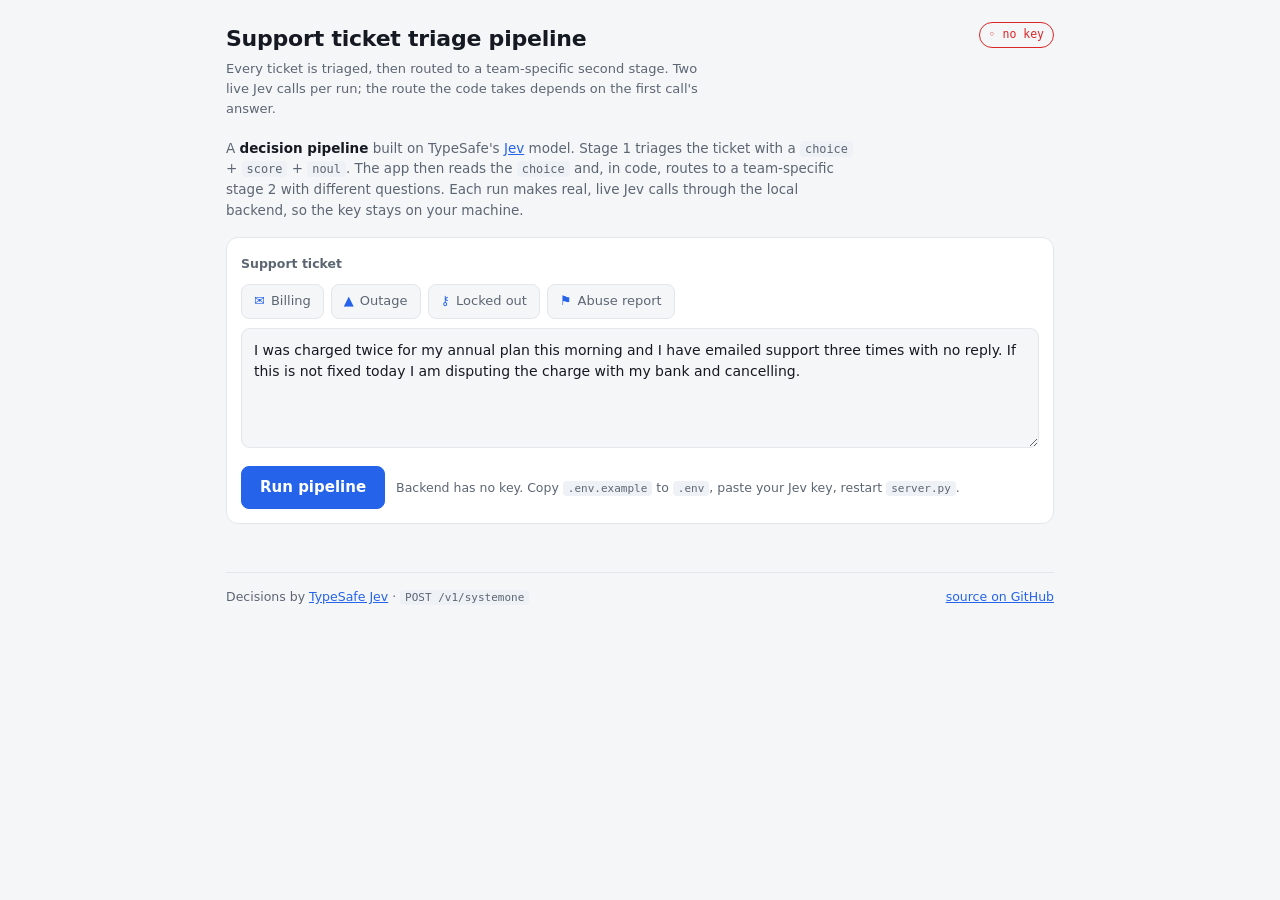
==== web/index.html @ fb1c967b "Rebuild as a live local decision pipeline (key-required, no Pages) Replaces the static replay/Pages " ====
<!doctype html>
<html lang="en">
<head>
<meta charset="utf-8">
<meta name="viewport" content="width=device-width,initial-scale=1">
<title>Jev Pipeline</title>
<link rel="icon" href="data:image/svg+xml,<svg xmlns='http://www.w3.org/2000/svg' viewBox='0 0 16 16'><circle cx='4' cy='8' r='2.3' fill='none' stroke='%232563eb' stroke-width='1.2'/><path d='M6 8h4M10 8l-2-2M10 8l-2 2' stroke='%232563eb' stroke-width='1.2' fill='none'/><circle cx='12.5' cy='8' r='1.4' fill='%232563eb'/></svg>">
<link rel="stylesheet" href="style.css">
</head>
<body>
<main>
  <header>
    <div>
      <h1 id="title">Jev Pipeline</h1>
      <p id="subtitle" class="tag"></p>
    </div>
    <span id="keybadge" class="keybadge">…</span>
  </header>

  <p class="primer">A <b>decision pipeline</b> built on TypeSafe's <a href="https://typesafe.ai" target="_blank" rel="noopener">Jev</a> model. Stage 1 triages the ticket with a <code>choice</code> + <code>score</code> + <code>noul</code>. The app then reads the <code>choice</code> and, in code, routes to a team-specific stage 2 with different questions. Each run makes real, live Jev calls through the local backend, so the key stays on your machine.</p>

  <section class="io">
    <div class="pane">
      <label class="plabel">Support ticket</label>
      <nav id="examples" aria-label="Examples"></nav>
      <textarea id="state" spellcheck="false" aria-label="Ticket text"></textarea>
      <div class="actions">
        <button id="run" class="run">Run pipeline</button>
        <span id="note" class="note"></span>
      </div>
    </div>
  </section>

  <div id="flow" class="flow"></div>
  <div id="summary" class="summary"></div>

  <footer>
    <span>Decisions by <a href="https://typesafe.ai" target="_blank" rel="noopener">TypeSafe Jev</a> · <code>POST /v1/systemone</code></span>
    <span><a href="https://github.com/abdulsalam-create/jev-prism" target="_blank" rel="noopener">source on GitHub</a></span>
  </footer>
</main>
<script src="app.js"></script>
</body>
</html>
---- web/style.css ----
:root{
  --bg:#f5f6f8; --card:#ffffff; --fg:#141922; --mut:#5c6673; --line:#e3e6eb;
  --acc:#2563eb; --choice:#2563eb; --score:#d97706; --noul:#16a34a;
  --bar:#eef1f5; --good:#16a34a; --warn:#d97706; --bad:#dc2626;
  --mono:ui-monospace,SFMono-Regular,Menlo,Consolas,monospace;
}
@media (prefers-color-scheme:dark){:root{
  --bg:#0d1016; --card:#161a22; --fg:#e6e9ee; --mut:#98a2b0; --line:#262c37;
  --acc:#60a5fa; --choice:#60a5fa; --score:#fbbf24; --noul:#4ade80;
  --bar:#1e242e; --good:#4ade80; --warn:#fbbf24; --bad:#f87171;
}}
*{box-sizing:border-box}
body{margin:0;background:var(--bg);color:var(--fg);
  font:15px/1.55 system-ui,-apple-system,"Segoe UI",Roboto,sans-serif}
main{max-width:860px;margin:0 auto;padding:22px 16px 56px}
a{color:var(--acc)}
code{font-family:var(--mono);font-size:.88em;background:var(--bar);padding:1px 5px;border-radius:4px}

header{display:flex;gap:12px;align-items:flex-start;justify-content:space-between}
h1{font-size:22px;margin:0;letter-spacing:-.01em}
.tag{margin:3px 0 0;color:var(--mut);font-size:13px;max-width:60ch}
.keybadge{font-family:var(--mono);font-size:11.5px;padding:3px 9px;border-radius:20px;
  border:1px solid var(--line);color:var(--mut);white-space:nowrap;flex:none}
.keybadge.ok{color:var(--good);border-color:var(--good)}
.keybadge.bad{color:var(--bad);border-color:var(--bad)}

.primer{margin:18px 0 16px;color:var(--mut);font-size:13.5px;max-width:74ch}
.primer b{color:var(--fg)}

.io .pane{background:var(--card);border:1px solid var(--line);border-radius:12px;padding:14px}
.plabel{font-size:12.5px;color:var(--mut);font-weight:600}
#examples{display:flex;gap:7px;flex-wrap:wrap;margin:9px 0}
.pbtn{background:var(--bg);border:1px solid var(--line);color:var(--mut);
  border-radius:8px;padding:6px 12px;font:inherit;font-size:13px;cursor:pointer;
  display:flex;gap:6px;align-items:center}
.pbtn:hover{border-color:var(--mut);color:var(--fg)}
.pbtn .ic{color:var(--acc)}
textarea#state{width:100%;min-height:120px;resize:vertical;border:1px solid var(--line);
  border-radius:9px;background:var(--bg);color:var(--fg);padding:11px 12px;
  font:14px/1.5 system-ui,sans-serif}
textarea#state:focus{outline:2px solid var(--acc);outline-offset:-1px;border-color:transparent}
.actions{display:flex;gap:11px;align-items:center;margin-top:11px;flex-wrap:wrap}
.run{background:var(--acc);border:1px solid var(--acc);color:#fff;border-radius:8px;
  padding:9px 18px;font:inherit;font-weight:600;cursor:pointer}
.run:hover{filter:brightness(1.07)}
.run:disabled{opacity:.55;cursor:default}
.note{font-size:12.5px;color:var(--mut)}

.flow{margin-top:18px;display:flex;flex-direction:column;gap:0}
.stage{background:var(--card);border:1px solid var(--line);border-radius:12px;
  padding:14px;animation:in .25s ease}
@keyframes in{from{opacity:0;transform:translateY(5px)}to{opacity:1;transform:none}}
.shead{display:flex;justify-content:space-between;align-items:baseline;margin-bottom:11px}
.shead h3{margin:0;font-size:15px}
.lat{font-family:var(--mono);font-size:11px;color:var(--good)}

.arrow{display:flex;flex-direction:column;align-items:center;gap:2px;
  padding:11px 0;color:var(--mut);font-size:12.5px}
.arrow code{background:none;padding:0}
.arrow b{color:var(--fg)}
.arrow .dn{font-size:11px;opacity:.8}
.arrow .tgt{font-weight:600;color:var(--acc)}

.lens{border:1px solid var(--line);border-radius:10px;padding:11px 12px;margin-top:10px}
.lens:first-of-type{margin-top:0}
.lens.isroute{border-color:var(--acc);box-shadow:0 0 0 1px var(--acc) inset}
.lhead{display:flex;align-items:baseline;gap:8px;margin-bottom:8px;flex-wrap:wrap}
.lname{font-weight:600;font-size:13.5px}
.ltype{font-family:var(--mono);font-size:10.5px;font-weight:700;padding:1px 6px;border-radius:4px;border:1px solid}
.ltype.choice{color:var(--choice);border-color:var(--choice)}
.ltype.score{color:var(--score);border-color:var(--score)}
.ltype.noul{color:var(--noul);border-color:var(--noul)}
.routetag{font-size:10px;font-weight:700;color:#fff;background:var(--acc);padding:1px 6px;border-radius:4px}
.conf{margin-left:auto;font-size:11.5px;color:var(--mut);font-family:var(--mono)}
.instr{font-size:12px;color:var(--mut);margin:-3px 0 9px}

.opt{display:grid;grid-template-columns:120px 1fr 44px;gap:9px;align-items:center;margin:4px 0;font-size:12.5px}
.opt .lab{text-align:right;color:var(--mut);white-space:nowrap;overflow:hidden;text-overflow:ellipsis}
.opt.win .lab{color:var(--fg);font-weight:600}
.track{height:9px;background:var(--bar);border-radius:5px;overflow:hidden}
.track i{display:block;height:100%;background:var(--choice);border-radius:5px;transition:width .5s ease}
.opt:not(.win) .track i{opacity:.4}
.opt .pct{font-family:var(--mono);color:var(--mut);text-align:right}
.opt.win .pct{color:var(--fg)}

.meter{position:relative;height:40px;margin:6px 0 4px}
.mtrack{position:absolute;top:16px;left:0;right:0;height:7px;border-radius:5px;
  background:linear-gradient(90deg,var(--good),var(--warn),var(--bad))}
.mticks{position:absolute;top:26px;left:0;right:0;display:flex;justify-content:space-between}
.mtick{font-size:9.5px;color:var(--mut);font-family:var(--mono)}
.needle{position:absolute;top:8px;width:3px;height:23px;background:var(--fg);border-radius:2px;
  transform:translateX(-50%);transition:left .5s ease}
.needle::after{content:"";position:absolute;top:-6px;left:50%;transform:translateX(-50%);
  border:5px solid transparent;border-top-color:var(--fg)}
.scoreval{display:flex;align-items:baseline;gap:7px;margin-bottom:2px}
.scoreval b{font-size:19px;font-family:var(--mono)}
.scoreval .lvl{font-size:12.5px;color:var(--mut)}
.legend{display:flex;flex-wrap:wrap;gap:4px 10px;margin-top:9px;font-size:11px;color:var(--mut)}
.legend span b{color:var(--fg);font-family:var(--mono)}

.noul{display:flex;align-items:center;gap:12px}
.ngauge{flex:1;height:11px;border-radius:6px;background:var(--bar);position:relative;overflow:hidden}
.ngauge i{position:absolute;top:0;bottom:0;left:0;border-radius:6px;transition:width .5s ease}
.nmid{position:absolute;top:-3px;bottom:-3px;left:50%;width:1px;background:var(--mut);opacity:.5}
.nval{font-family:var(--mono);font-weight:700;font-size:15px;width:118px;text-align:right}
.nval .yn{font-size:11px;font-weight:700;padding:1px 6px;border-radius:4px;margin-left:6px}
.yn.yes{color:#fff;background:var(--good)}.yn.no{color:#fff;background:var(--bad)}
.yn.maybe{color:#fff;background:var(--warn)}

.summary{margin-top:14px;text-align:center;font-size:12.5px;color:var(--mut);font-family:var(--mono)}
.summary b{color:var(--fg)}
.summary .sep{margin:0 9px;opacity:.5}
.err{background:var(--card);border:1px solid var(--bad);color:var(--bad);
  border-radius:10px;padding:12px;font-size:13px}

footer{display:flex;justify-content:space-between;flex-wrap:wrap;gap:8px;
  margin-top:30px;padding-top:14px;border-top:1px solid var(--line);
  font-size:12.5px;color:var(--mut)}
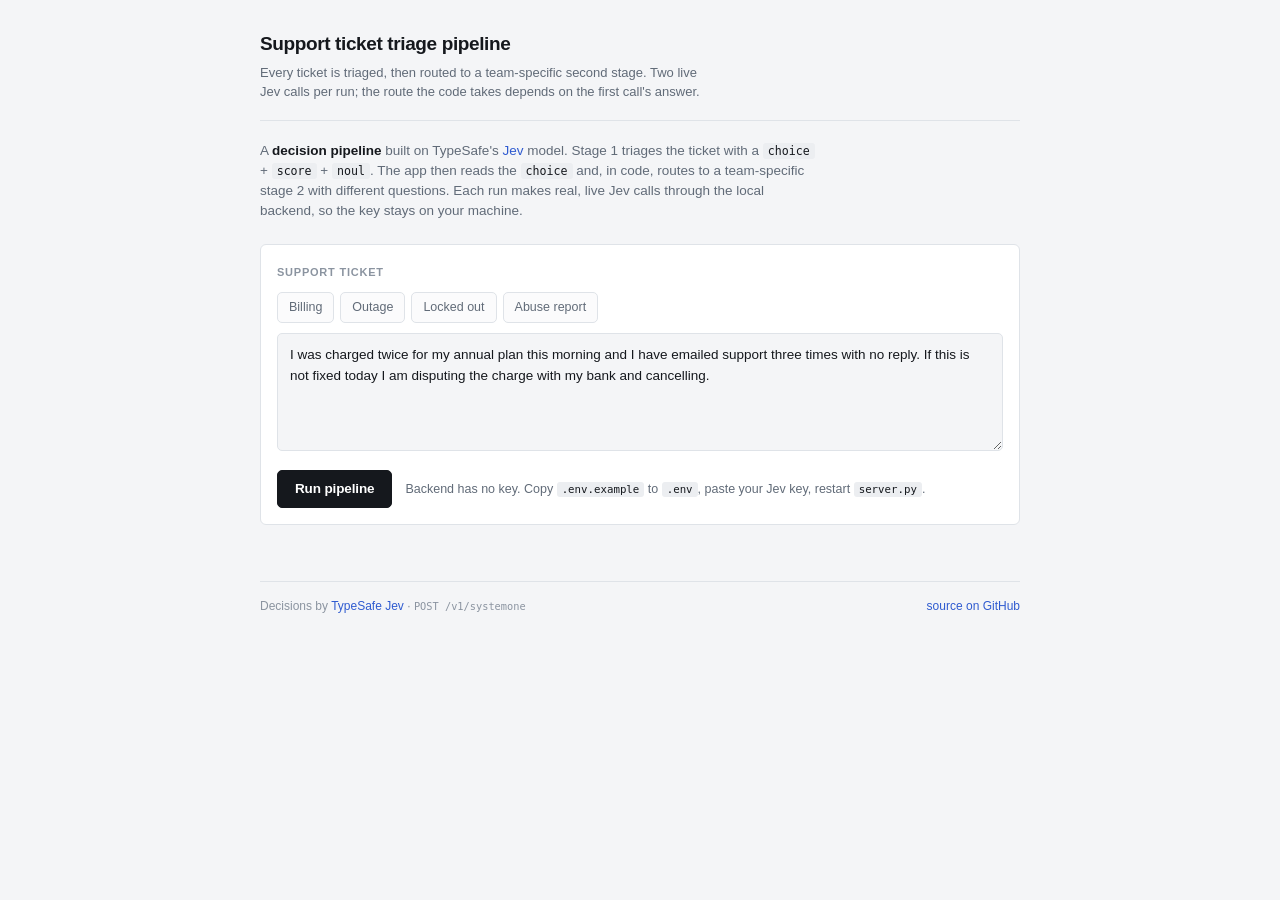
==== commit fa4dfab9: "Remove key-status badge from header" ====
--- a/web/index.html
+++ b/web/index.html
@@ -14,7 +14,6 @@
       <h1 id="title">Jev Pipeline</h1>
       <p id="subtitle" class="tag"></p>
     </div>
-    <span id="keybadge" class="keybadge">…</span>
   </header>
 
   <p class="primer">A <b>decision pipeline</b> built on TypeSafe's <a href="https://typesafe.ai" target="_blank" rel="noopener">Jev</a> model. Stage 1 triages the ticket with a <code>choice</code> + <code>score</code> + <code>noul</code>. The app then reads the <code>choice</code> and, in code, routes to a team-specific stage 2 with different questions. Each run makes real, live Jev calls through the local backend, so the key stays on your machine.</p>
--- a/web/style.css
+++ b/web/style.css
@@ -1,118 +1,133 @@
 :root{
-  --bg:#f5f6f8; --card:#ffffff; --fg:#141922; --mut:#5c6673; --line:#e3e6eb;
-  --acc:#2563eb; --choice:#2563eb; --score:#d97706; --noul:#16a34a;
-  --bar:#eef1f5; --good:#16a34a; --warn:#d97706; --bad:#dc2626;
-  --mono:ui-monospace,SFMono-Regular,Menlo,Consolas,monospace;
+  --bg:#f4f5f7; --surface:#ffffff; --raised:#fbfbfc;
+  --fg:#15181d; --mut:#616b78; --faint:#8b94a0;
+  --line:#dfe3e8; --line-2:#c9ced6;
+  --ink:#15181d;                      /* primary (near-black) */
+  --accent:#2f5bd0;                   /* single restrained accent, links only */
+  --fill:#2b3038;                     /* data fills (monochrome) */
+  --pos:#1a7f4b; --neg:#b4232a; --warn:#9a6212;
+  --track:#eceef1;
+  --mono:"SF Mono",SFMono-Regular,ui-monospace,Menlo,Consolas,monospace;
+  --sans:-apple-system,BlinkMacSystemFont,"Segoe UI",Roboto,Helvetica,Arial,sans-serif;
+  --r:6px;
 }
 @media (prefers-color-scheme:dark){:root{
-  --bg:#0d1016; --card:#161a22; --fg:#e6e9ee; --mut:#98a2b0; --line:#262c37;
-  --acc:#60a5fa; --choice:#60a5fa; --score:#fbbf24; --noul:#4ade80;
-  --bar:#1e242e; --good:#4ade80; --warn:#fbbf24; --bad:#f87171;
+  --bg:#0c0e11; --surface:#141619; --raised:#17191d;
+  --fg:#e7e9ec; --mut:#99a1ad; --faint:#6b7480;
+  --line:#23262c; --line-2:#30343b;
+  --ink:#e7e9ec; --accent:#7aa2ff; --fill:#c6ccd4;
+  --pos:#45b074; --neg:#e06a70; --warn:#d1a24a;
+  --track:#1d2025;
 }}
 *{box-sizing:border-box}
+html{-webkit-text-size-adjust:100%}
 body{margin:0;background:var(--bg);color:var(--fg);
-  font:15px/1.55 system-ui,-apple-system,"Segoe UI",Roboto,sans-serif}
-main{max-width:860px;margin:0 auto;padding:22px 16px 56px}
-a{color:var(--acc)}
-code{font-family:var(--mono);font-size:.88em;background:var(--bar);padding:1px 5px;border-radius:4px}
+  font:14.5px/1.5 var(--sans);
+  -webkit-font-smoothing:antialiased;text-rendering:optimizeLegibility}
+main{max-width:800px;margin:0 auto;padding:30px 20px 60px}
+a{color:var(--accent);text-decoration:none}
+a:hover{text-decoration:underline}
+code{font-family:var(--mono);font-size:.86em;color:var(--fg);
+  background:var(--track);padding:1px 5px;border-radius:3px}
 
-header{display:flex;gap:12px;align-items:flex-start;justify-content:space-between}
-h1{font-size:22px;margin:0;letter-spacing:-.01em}
-.tag{margin:3px 0 0;color:var(--mut);font-size:13px;max-width:60ch}
-.keybadge{font-family:var(--mono);font-size:11.5px;padding:3px 9px;border-radius:20px;
-  border:1px solid var(--line);color:var(--mut);white-space:nowrap;flex:none}
-.keybadge.ok{color:var(--good);border-color:var(--good)}
-.keybadge.bad{color:var(--bad);border-color:var(--bad)}
+/* header */
+header{display:flex;gap:14px;align-items:center;justify-content:space-between;
+  padding-bottom:18px;border-bottom:1px solid var(--line)}
+h1{font-size:19px;font-weight:650;margin:0;letter-spacing:-.02em}
+.tag{margin:4px 0 0;color:var(--mut);font-size:13px;max-width:62ch}
 
-.primer{margin:18px 0 16px;color:var(--mut);font-size:13.5px;max-width:74ch}
-.primer b{color:var(--fg)}
+.primer{margin:20px 0 22px;color:var(--mut);font-size:13.5px;max-width:74ch}
+.primer b{color:var(--fg);font-weight:600}
 
-.io .pane{background:var(--card);border:1px solid var(--line);border-radius:12px;padding:14px}
-.plabel{font-size:12.5px;color:var(--mut);font-weight:600}
-#examples{display:flex;gap:7px;flex-wrap:wrap;margin:9px 0}
-.pbtn{background:var(--bg);border:1px solid var(--line);color:var(--mut);
-  border-radius:8px;padding:6px 12px;font:inherit;font-size:13px;cursor:pointer;
-  display:flex;gap:6px;align-items:center}
-.pbtn:hover{border-color:var(--mut);color:var(--fg)}
-.pbtn .ic{color:var(--acc)}
-textarea#state{width:100%;min-height:120px;resize:vertical;border:1px solid var(--line);
-  border-radius:9px;background:var(--bg);color:var(--fg);padding:11px 12px;
-  font:14px/1.5 system-ui,sans-serif}
-textarea#state:focus{outline:2px solid var(--acc);outline-offset:-1px;border-color:transparent}
-.actions{display:flex;gap:11px;align-items:center;margin-top:11px;flex-wrap:wrap}
-.run{background:var(--acc);border:1px solid var(--acc);color:#fff;border-radius:8px;
-  padding:9px 18px;font:inherit;font-weight:600;cursor:pointer}
-.run:hover{filter:brightness(1.07)}
-.run:disabled{opacity:.55;cursor:default}
+/* input card */
+.io .pane{background:var(--surface);border:1px solid var(--line);border-radius:var(--r);padding:16px}
+.plabel{font-size:11px;font-weight:650;letter-spacing:.07em;text-transform:uppercase;color:var(--faint)}
+#examples{display:flex;gap:6px;flex-wrap:wrap;margin:10px 0}
+.pbtn{background:var(--raised);border:1px solid var(--line);color:var(--mut);
+  border-radius:5px;padding:5px 11px;font:inherit;font-size:12.5px;cursor:pointer}
+.pbtn:hover{border-color:var(--line-2);color:var(--fg)}
+textarea#state{width:100%;min-height:118px;resize:vertical;border:1px solid var(--line);
+  border-radius:5px;background:var(--bg);color:var(--fg);padding:11px 12px;
+  font:13.5px/1.55 var(--sans)}
+textarea#state:focus{outline:none;border-color:var(--line-2);box-shadow:0 0 0 3px color-mix(in srgb,var(--accent) 14%,transparent)}
+.actions{display:flex;gap:13px;align-items:center;margin-top:12px;flex-wrap:wrap}
+.run{background:var(--ink);border:1px solid var(--ink);
+  color:var(--surface);border-radius:5px;padding:8px 17px;font:inherit;
+  font-size:13.5px;font-weight:600;cursor:pointer;letter-spacing:-.01em}
+.run:hover{opacity:.9}
+.run:disabled{opacity:.4;cursor:default}
 .note{font-size:12.5px;color:var(--mut)}
+@media (prefers-color-scheme:dark){.run{color:#0c0e11}}
 
-.flow{margin-top:18px;display:flex;flex-direction:column;gap:0}
-.stage{background:var(--card);border:1px solid var(--line);border-radius:12px;
-  padding:14px;animation:in .25s ease}
-@keyframes in{from{opacity:0;transform:translateY(5px)}to{opacity:1;transform:none}}
-.shead{display:flex;justify-content:space-between;align-items:baseline;margin-bottom:11px}
-.shead h3{margin:0;font-size:15px}
-.lat{font-family:var(--mono);font-size:11px;color:var(--good)}
+/* flow */
+.flow{margin-top:22px;display:flex;flex-direction:column}
+.stage{background:var(--surface);border:1px solid var(--line);border-radius:var(--r);padding:16px 16px 6px}
+.shead{display:flex;justify-content:space-between;align-items:baseline;
+  margin:0 0 4px;padding-bottom:10px;border-bottom:1px solid var(--line)}
+.shead h3{margin:0;font-size:12px;font-weight:650;letter-spacing:.06em;text-transform:uppercase;color:var(--faint)}
+.lat{font-family:var(--mono);font-size:10.5px;color:var(--faint)}
 
-.arrow{display:flex;flex-direction:column;align-items:center;gap:2px;
-  padding:11px 0;color:var(--mut);font-size:12.5px}
-.arrow code{background:none;padding:0}
+.arrow{display:flex;align-items:center;gap:10px;justify-content:center;
+  padding:12px 0;color:var(--mut);font-size:12px;font-family:var(--mono)}
+.arrow code{background:none;padding:0;color:var(--mut)}
 .arrow b{color:var(--fg)}
-.arrow .dn{font-size:11px;opacity:.8}
-.arrow .tgt{font-weight:600;color:var(--acc)}
+.arrow .dn{color:var(--faint)}
+.arrow .tgt{color:var(--fg);font-weight:600;font-family:var(--sans)}
 
-.lens{border:1px solid var(--line);border-radius:10px;padding:11px 12px;margin-top:10px}
-.lens:first-of-type{margin-top:0}
-.lens.isroute{border-color:var(--acc);box-shadow:0 0 0 1px var(--acc) inset}
-.lhead{display:flex;align-items:baseline;gap:8px;margin-bottom:8px;flex-wrap:wrap}
-.lname{font-weight:600;font-size:13.5px}
-.ltype{font-family:var(--mono);font-size:10.5px;font-weight:700;padding:1px 6px;border-radius:4px;border:1px solid}
-.ltype.choice{color:var(--choice);border-color:var(--choice)}
-.ltype.score{color:var(--score);border-color:var(--score)}
-.ltype.noul{color:var(--noul);border-color:var(--noul)}
-.routetag{font-size:10px;font-weight:700;color:#fff;background:var(--acc);padding:1px 6px;border-radius:4px}
-.conf{margin-left:auto;font-size:11.5px;color:var(--mut);font-family:var(--mono)}
-.instr{font-size:12px;color:var(--mut);margin:-3px 0 9px}
+/* a single decision */
+.lens{padding:14px 0;border-bottom:1px solid var(--line)}
+.lens:last-child{border-bottom:0}
+.lens.isroute .lname::after{content:"routes stage 2";margin-left:9px;
+  font-family:var(--sans);font-size:10px;font-weight:600;letter-spacing:.03em;
+  color:var(--mut);border:1px solid var(--line-2);border-radius:3px;padding:1px 6px;
+  text-transform:none;vertical-align:1px}
+.lhead{display:flex;align-items:baseline;gap:9px;margin-bottom:3px;flex-wrap:wrap}
+.lname{font-weight:600;font-size:13.5px;font-family:var(--mono);letter-spacing:-.01em}
+.ltype{font-family:var(--mono);font-size:10px;font-weight:600;letter-spacing:.04em;
+  color:var(--faint);text-transform:uppercase}
+.conf{margin-left:auto;font-size:11px;color:var(--faint);font-family:var(--mono)}
+.instr{font-size:12.5px;color:var(--mut);margin:0 0 11px}
 
-.opt{display:grid;grid-template-columns:120px 1fr 44px;gap:9px;align-items:center;margin:4px 0;font-size:12.5px}
-.opt .lab{text-align:right;color:var(--mut);white-space:nowrap;overflow:hidden;text-overflow:ellipsis}
+/* choice: monochrome bars */
+.opt{display:grid;grid-template-columns:132px 1fr 46px;gap:11px;align-items:center;margin:5px 0;font-size:12.5px}
+.opt .lab{text-align:right;color:var(--mut);font-family:var(--mono);font-size:12px;
+  white-space:nowrap;overflow:hidden;text-overflow:ellipsis}
 .opt.win .lab{color:var(--fg);font-weight:600}
-.track{height:9px;background:var(--bar);border-radius:5px;overflow:hidden}
-.track i{display:block;height:100%;background:var(--choice);border-radius:5px;transition:width .5s ease}
-.opt:not(.win) .track i{opacity:.4}
-.opt .pct{font-family:var(--mono);color:var(--mut);text-align:right}
+.track{height:6px;background:var(--track);border-radius:2px;overflow:hidden}
+.track i{display:block;height:100%;background:var(--line-2);border-radius:2px;transition:width .45s cubic-bezier(.2,.7,.3,1)}
+.opt.win .track i{background:var(--fill)}
+.opt .pct{font-family:var(--mono);color:var(--faint);text-align:right;font-size:11.5px}
 .opt.win .pct{color:var(--fg)}
 
-.meter{position:relative;height:40px;margin:6px 0 4px}
-.mtrack{position:absolute;top:16px;left:0;right:0;height:7px;border-radius:5px;
-  background:linear-gradient(90deg,var(--good),var(--warn),var(--bad))}
-.mticks{position:absolute;top:26px;left:0;right:0;display:flex;justify-content:space-between}
-.mtick{font-size:9.5px;color:var(--mut);font-family:var(--mono)}
-.needle{position:absolute;top:8px;width:3px;height:23px;background:var(--fg);border-radius:2px;
-  transform:translateX(-50%);transition:left .5s ease}
-.needle::after{content:"";position:absolute;top:-6px;left:50%;transform:translateX(-50%);
-  border:5px solid transparent;border-top-color:var(--fg)}
-.scoreval{display:flex;align-items:baseline;gap:7px;margin-bottom:2px}
-.scoreval b{font-size:19px;font-family:var(--mono)}
+/* score: segmented, no gradient */
+.scoreval{display:flex;align-items:baseline;gap:9px;margin-bottom:9px}
+.scoreval b{font-size:20px;font-family:var(--mono);font-weight:600;letter-spacing:-.02em}
 .scoreval .lvl{font-size:12.5px;color:var(--mut)}
-.legend{display:flex;flex-wrap:wrap;gap:4px 10px;margin-top:9px;font-size:11px;color:var(--mut)}
-.legend span b{color:var(--fg);font-family:var(--mono)}
+.meter{position:relative;height:8px;background:var(--track);border-radius:2px;margin:4px 0 7px}
+.meter .mfill{position:absolute;top:0;bottom:0;left:0;background:var(--fill);border-radius:2px;
+  transition:width .45s cubic-bezier(.2,.7,.3,1)}
+.meter .mmark{position:absolute;top:-3px;bottom:-3px;width:2px;background:var(--fg);transform:translateX(-50%)}
+.mticks{display:flex;justify-content:space-between;font-family:var(--mono);font-size:10px;color:var(--faint)}
+.legend{display:flex;flex-wrap:wrap;gap:3px 14px;margin-top:9px;font-size:11px;color:var(--mut)}
+.legend span b{color:var(--fg);font-family:var(--mono);margin-right:3px}
 
-.noul{display:flex;align-items:center;gap:12px}
-.ngauge{flex:1;height:11px;border-radius:6px;background:var(--bar);position:relative;overflow:hidden}
-.ngauge i{position:absolute;top:0;bottom:0;left:0;border-radius:6px;transition:width .5s ease}
-.nmid{position:absolute;top:-3px;bottom:-3px;left:50%;width:1px;background:var(--mut);opacity:.5}
-.nval{font-family:var(--mono);font-weight:700;font-size:15px;width:118px;text-align:right}
-.nval .yn{font-size:11px;font-weight:700;padding:1px 6px;border-radius:4px;margin-left:6px}
-.yn.yes{color:#fff;background:var(--good)}.yn.no{color:#fff;background:var(--bad)}
-.yn.maybe{color:#fff;background:var(--warn)}
+/* noul: restrained gauge */
+.noul{display:flex;align-items:center;gap:13px}
+.ngauge{flex:1;height:6px;border-radius:2px;background:var(--track);position:relative;overflow:hidden}
+.ngauge i{position:absolute;top:0;bottom:0;left:0;border-radius:2px;transition:width .45s cubic-bezier(.2,.7,.3,1)}
+.nmid{position:absolute;top:-2px;bottom:-2px;left:50%;width:1px;background:var(--line-2)}
+.nval{font-family:var(--mono);font-weight:600;font-size:13.5px;width:116px;text-align:right}
+.nval .yn{font-size:10px;font-weight:700;letter-spacing:.06em;margin-left:8px}
+.yn.yes{color:var(--pos)}.yn.no{color:var(--neg)}.yn.maybe{color:var(--warn)}
 
-.summary{margin-top:14px;text-align:center;font-size:12.5px;color:var(--mut);font-family:var(--mono)}
+/* summary + errors */
+.summary{margin-top:16px;text-align:center;font-size:11.5px;color:var(--mut);font-family:var(--mono)}
 .summary b{color:var(--fg)}
-.summary .sep{margin:0 9px;opacity:.5}
-.err{background:var(--card);border:1px solid var(--bad);color:var(--bad);
-  border-radius:10px;padding:12px;font-size:13px}
+.summary .sep{margin:0 8px;color:var(--line-2)}
+.err{background:var(--surface);border:1px solid color-mix(in srgb,var(--neg) 40%,var(--line));
+  color:var(--neg);border-radius:var(--r);padding:13px;font-size:13px}
 
 footer{display:flex;justify-content:space-between;flex-wrap:wrap;gap:8px;
-  margin-top:30px;padding-top:14px;border-top:1px solid var(--line);
-  font-size:12.5px;color:var(--mut)}
+  margin-top:34px;padding-top:15px;border-top:1px solid var(--line);
+  font-size:12px;color:var(--faint)}
+footer code{background:none;padding:0;color:var(--faint)}
